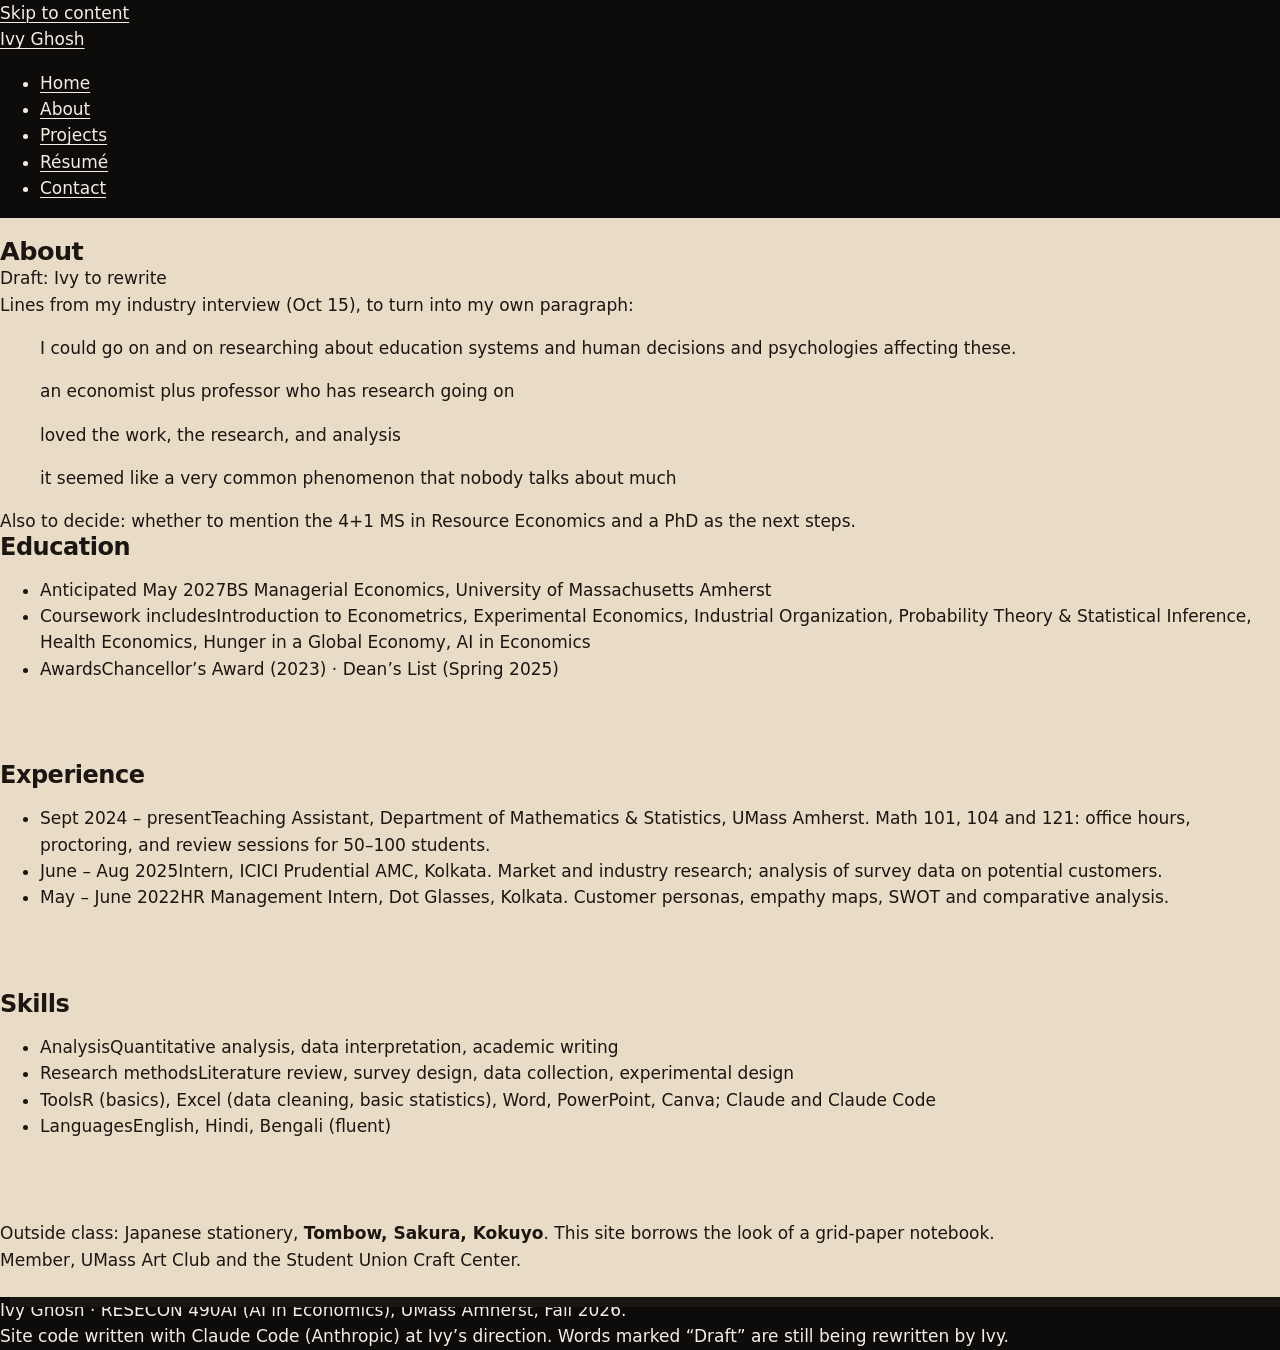
==== about.html @ 264ae203 "Add files via upload" ====
<!doctype html>
<html lang="en">
<head>
<meta charset="utf-8">
<meta name="viewport" content="width=device-width, initial-scale=1">
<title>About · Ivy Ghosh</title>
<meta name="description" content="About Ivy Ghosh: Managerial Economics senior at UMass Amherst, math TA, and researcher of education and human decisions.">
<meta name="theme-color" content="#FAFBF8">
<meta property="og:title" content="About Ivy Ghosh">
<meta property="og:description" content="Managerial Economics senior at UMass Amherst, math TA, and researcher of education and human decisions.">
<meta property="og:type" content="website">
<link rel="icon" href="data:image/svg+xml,%3Csvg xmlns='http://www.w3.org/2000/svg' viewBox='0 0 32 32'%3E%3Crect width='32' height='32' rx='4' fill='%23FAFBF8'/%3E%3Cpath d='M8 0v32M16 0v32M24 0v32M0 8h32M0 16h32M0 24h32' stroke='%23DCE5EC'/%3E%3Cpath d='M5 24 L12 17 L18 20 L27 9' fill='none' stroke='%230E6E6A' stroke-width='3' stroke-linecap='round' stroke-linejoin='round'/%3E%3C/svg%3E">
<link rel="preconnect" href="https://fonts.googleapis.com">
<link rel="preconnect" href="https://fonts.gstatic.com" crossorigin>
<link rel="stylesheet" href="https://fonts.googleapis.com/css2?family=Klee+One:wght@400;600&family=Zen+Kaku+Gothic+New:wght@400;700&display=swap">
<link rel="stylesheet" href="./styles.css">
</head>
<body>
<a class="skip" href="#main">Skip to content</a>
<div class="notebook">
  <header class="tabs">
    <a class="brand" href="./index.html">Ivy Ghosh</a>
    <nav aria-label="Pages">
      <ul>
        <li><a href="./index.html">Home</a></li>
        <li><a href="./about.html" aria-current="page">About</a></li>
        <li><a href="./projects.html">Projects</a></li>
        <li><a href="./resume.html">Résumé</a></li>
        <li><a href="./contact.html">Contact</a></li>
      </ul>
    </nav>
  </header>

  <main id="main" class="page">
    <section class="spread">
      <div>
        <h1>About</h1>

        <!-- DRAFT: these are Ivy's own lines from her Oct 15 industry interview, kept word for word.
             Ivy replaces this whole box with her own About paragraph. -->
        <div class="draft" role="note" aria-label="Draft text">
          <span class="draft-tag">Draft: Ivy to rewrite</span>
          <p>Lines from my industry interview (Oct 15), to turn into my own paragraph:</p>
          <blockquote>I could go on and on researching about education systems and human decisions and psychologies affecting these.</blockquote>
          <blockquote>an economist plus professor who has research going on</blockquote>
          <blockquote>loved the work, the research, and analysis</blockquote>
          <blockquote>it seemed like a very common phenomenon that nobody talks about much</blockquote>
          <p class="quiet">Also to decide: whether to mention the 4+1 MS in Resource Economics and a PhD as the next steps.</p>
        </div>

        <div class="section">
          <h2>Education</h2>
          <ul class="rows">
            <li><span class="when">Anticipated May 2027</span>BS Managerial Economics, University of Massachusetts Amherst</li>
            <li><span class="when">Coursework includes</span>Introduction to Econometrics, Experimental Economics, Industrial Organization, Probability Theory &amp; Statistical Inference, Health Economics, Hunger in a Global Economy, AI in Economics</li>
            <li><span class="when">Awards</span>Chancellor’s Award (2023) · Dean’s List (Spring 2025)</li>
          </ul>
        </div>

        <div class="section">
          <h2>Experience</h2>
          <ul class="rows">
            <li><span class="when">Sept 2024 – present</span>Teaching Assistant, Department of Mathematics &amp; Statistics, UMass Amherst. Math 101, 104 and 121: office hours, proctoring, and review sessions for 50–100 students.</li>
            <li><span class="when">June – Aug 2025</span>Intern, ICICI Prudential AMC, Kolkata. Market and industry research; analysis of survey data on potential customers.</li>
            <li><span class="when">May – June 2022</span>HR Management Intern, Dot Glasses, Kolkata. Customer personas, empathy maps, SWOT and comparative analysis.</li>
          </ul>
        </div>

        <div class="section">
          <h2>Skills</h2>
          <ul class="rows">
            <li><span class="when">Analysis</span>Quantitative analysis, data interpretation, academic writing</li>
            <li><span class="when">Research methods</span>Literature review, survey design, data collection, experimental design</li>
            <li><span class="when">Tools</span>R (basics), Excel (data cleaning, basic statistics), Word, PowerPoint, Canva; Claude and Claude Code</li>
            <li><span class="when">Languages</span>English, Hindi, Bengali (fluent)</li>
          </ul>
        </div>
      </div>
      <aside>
        <p class="note">Outside class: Japanese stationery, <b>Tombow, Sakura, Kokuyo</b>. This site borrows the look of a grid-paper notebook.</p>
        <p class="note">Member, UMass Art Club and the Student Union Craft Center.</p>
      </aside>
    </section>
  </main>
</div>

<footer class="foot">
  <p>Ivy Ghosh · RESECON 490AI (AI in Economics), UMass Amherst, Fall 2026.</p>
  <p>Site code written with Claude Code (Anthropic) at Ivy’s direction. Words marked “Draft” are still being rewritten by Ivy.</p>
</footer>
</body>
</html>
---- styles.css ----
/* ---------- Tokens ----------
   Dark stage, because this gets used late at night. The beige "page" is the product
   on stage (the Apple-launch idea); brown is the margin pen. */
:root {
  --ground: #0E0C0A;      /* warm black stage */
  --ground-2: #1A1613;    /* one tone step up, instead of shadows */
  --ink: #F4EEE4;         /* off-white text on the stage */
  --muted: #A89B8A;       /* secondary text on the stage (7:1 on ground) */
  --page: #E8DCC6;        /* beige paper */
  --page-ink: #1C1612;    /* writing on the paper */
  --page-rule: #CDBB9C;   /* ruled lines */
  --pen: #7A4A28;         /* brown margin pen on paper (5.4:1) */
  --pen-on-dark: #C08A5C; /* the same brown, lightened to read on black */

  --display: "Schibsted Grotesk", system-ui, sans-serif;
  --math: "IBM Plex Mono", ui-monospace, monospace; /* mono only for math lines */

  /* Five sizes, far apart */
  --s1: 0.875rem;  /* 14 */
  --s2: 1.0625rem; /* 17 */
  --s3: 1.5rem;    /* 24 */
  --s4: 2.75rem;   /* 44 */
  --s5: clamp(3rem, 8vw, 5.5rem); /* up to 88 */

  --gutter: clamp(1rem, 4vw, 3rem);
  --max: 72rem;
}

/* ---------- Base ---------- */
*, *::before, *::after { box-sizing: border-box; }
[hidden] { display: none !important; } /* layout rules below must never un-hide things */
html { color-scheme: dark; scrollbar-color: var(--pen-on-dark) var(--ground); }
body {
  margin: 0;
  background: var(--ground);
  color: var(--ink);
  font: 400 var(--s2)/1.55 var(--display);
  caret-color: var(--pen-on-dark);
  -webkit-font-smoothing: antialiased;
}
::selection { background: var(--pen-on-dark); color: var(--ground); }
h1, h2, h3 { font-weight: 800; line-height: 1.05; letter-spacing: -0.02em; margin: 0; }
p { margin: 0; }
a { color: var(--ink); text-underline-offset: 0.2em; text-decoration-thickness: 1px; }
a:hover { color: var(--pen-on-dark); }
:focus-visible { outline: 3px solid var(--pen-on-dark); outline-offset: 3px; }
.num { font-variant-numeric: tabular-nums; } /* only where numbers stack in a column; this font also widens . and : when tabular */
.wrap { max-width: var(--max); margin: 0 auto; padding: 0 var(--gutter); }
.visually-hidden { position: absolute; width: 1px; height: 1px; overflow: hidden; clip: rect(0 0 0 0); white-space: nowrap; }

/* ---------- Header / nav ---------- */
.site-header { padding: 1.25rem 0; }
.site-header .wrap { display: flex; flex-wrap: wrap; align-items: center; justify-content: space-between; gap: 0.75rem 2rem; }
.wordmark { font-weight: 800; font-size: var(--s2); text-decoration: none; display: inline-flex; align-items: center; gap: 0.5rem; }
.wordmark svg { flex: none; }
.site-nav ul { list-style: none; margin: 0; padding: 0; display: flex; flex-wrap: wrap; gap: 0 0.85rem; }
@media (min-width: 600px) { .site-nav ul { gap: 0 1.25rem; } }
.site-nav a { display: inline-block; padding: 0.6rem 0; font-size: var(--s1); color: var(--muted); text-decoration: none; min-height: 44px; line-height: 1.6; }
.site-nav a:hover, .site-nav a[aria-current="page"] { color: var(--ink); }
.site-nav a[aria-current="page"] { text-decoration: underline; text-decoration-color: var(--pen-on-dark); text-decoration-thickness: 2px; }

/* ---------- Buttons: fully round, on purpose (the page stays square) ---------- */
.btn {
  display: inline-flex; align-items: center; justify-content: center; gap: 0.5rem;
  min-height: 48px; padding: 0 1.4rem; border-radius: 999px; border: 2px solid transparent;
  font: 700 var(--s2)/1 var(--display); text-decoration: none; cursor: pointer;
  transition: transform 120ms ease-out, background-color 120ms ease-out, color 120ms ease-out;
}
.btn:active { transform: scale(0.97); }
.btn-primary { background: var(--page); color: var(--page-ink); }
.btn-primary:hover { background: var(--ink); color: var(--page-ink); }
.btn-ghost { background: transparent; color: var(--ink); border-color: #7D6E5C; } /* 3.9:1 against the stage */
.btn-ghost:hover { border-color: var(--pen-on-dark); color: var(--ink); }
.btn[disabled] { opacity: 0.45; cursor: not-allowed; }
.btn-row { display: flex; flex-wrap: wrap; gap: 0.75rem; }

/* ---------- The page (blue-book paper) ---------- */
.page {
  position: relative;
  background: var(--page);
  color: var(--page-ink);
  padding: 1.25rem 0 1.5rem;
  /* a real offset shadow, like paper lying on a desk */
  box-shadow: 10px 10px 0 var(--ground-2);
}
.page-head { padding: 0 1.25rem 0.75rem; font-size: var(--s1); color: var(--pen); font-weight: 700; border-bottom: 2px solid var(--page-rule); }
.lines { list-style: none; margin: 0; padding: 0; }
.line {
  display: grid;
  grid-template-columns: 2.25rem minmax(0, 1fr) 2.25rem;
  align-items: center;
  border-bottom: 1px solid var(--page-rule);
  min-height: 3rem;
}
.line .num { color: var(--pen); font-size: var(--s1); text-align: right; padding-right: 0.5rem; }
.line .math, .line input {
  font: 500 var(--s2)/1.4 var(--math);
  color: var(--page-ink);
  padding: 0.65rem 0.5rem;
  min-width: 0;
}
.line input { width: 100%; background: transparent; border: 0; border-radius: 0; caret-color: var(--pen); }
.line input::placeholder { color: #5E5040; } /* 5.7:1 on paper */
.line input:focus-visible { outline: 2px solid var(--pen); outline-offset: -2px; }
.line input::selection, .page ::selection { background: var(--pen); color: var(--page); }
.mark { display: flex; justify-content: center; color: var(--pen); }
.mark svg { width: 22px; height: 22px; }
.line.is-bad { background: rgba(122, 74, 40, 0.12); }
.line.is-bad .num { color: var(--page-ink); } /* brown on the tint was only 4.3:1 */

/* Empty margin on wide screens: say what will appear there */
.margin-hint { display: none; }
@media (min-width: 900px) {
  .margin-hint { display: block; position: absolute; top: 4.25rem; right: 1.25rem; width: 15.5rem; color: var(--pen); font-size: var(--s1); }
  .page.has-note .margin-hint { display: none; }
}
.line.is-bad .math, .line.is-bad input { text-decoration: underline wavy var(--pen); text-underline-offset: 0.35em; }

/* Margin note: under the line on phones, in the right margin on wide screens */
.margin-note {
  grid-column: 1 / -1;
  margin: 0 0.75rem 0.75rem 2.25rem;
  padding: 0.75rem 0.9rem;
  border: 2px solid var(--pen);
  background: var(--page); /* keeps the brown labels at 5.4:1 even on the tinted line */
  color: var(--page-ink);
  font-size: var(--s1);
  line-height: 1.5;
}
.margin-note p + p { margin-top: 0.4rem; }
.margin-note b { color: var(--pen); }

@media (min-width: 900px) {
  .page.has-margin { padding-right: 18rem; }
  .page.has-margin::after { /* the margin line of the paper */
    content: ""; position: absolute; top: 0; bottom: 0; right: 17rem; width: 2px; background: var(--pen); opacity: 0.35;
  }
  .page.has-margin .line { position: relative; }
  .page.has-margin .margin-note { position: absolute; left: calc(100% + 1.25rem); top: 0; width: 15.5rem; margin: 0; background: var(--page); z-index: 1; }
}

/* The sweep: the one live thing */
.sweep {
  position: absolute; left: 0; right: 0; top: 0; height: 3px;
  background: var(--pen); opacity: 0; pointer-events: none;
  transition: transform 240ms ease-in-out, opacity 160ms;
}
.page.has-margin .sweep { right: 18rem; }
.sweep.is-on { opacity: 1; }
.margin-note.is-new { animation: note-in 320ms ease-out both; }
@keyframes note-in { from { opacity: 0; transform: translateX(12px); } to { opacity: 1; transform: none; } }
.mark.is-new svg { animation: tick-in 220ms ease-out both; }
@keyframes tick-in { from { opacity: 0; transform: scale(0.6); } to { opacity: 1; transform: none; } }

/* ---------- Home ---------- */
.hero { padding: clamp(2rem, 6vw, 5rem) 0 clamp(3rem, 8vw, 7rem); }
.hero .wrap { display: grid; gap: 3rem; align-items: center; }
.hero h1 { font-size: var(--s5); max-width: 9ch; }
.hero .lede { font-size: var(--s3); line-height: 1.35; color: var(--muted); margin: 1.25rem 0 2rem; max-width: 26ch; font-weight: 400; }
.hero .page { max-width: 34rem; justify-self: end; width: 100%; }
@media (min-width: 900px) { .hero .wrap { grid-template-columns: 1fr 1.15fr; } }

/* Claims: each headline sits next to its proof (real checker output or real site data) */
.claim { padding: clamp(4rem, 10vw, 8rem) 0; }
.claim-grid { display: grid; gap: 2.5rem; align-items: center; }
@media (min-width: 900px) { .claim-grid { grid-template-columns: 1fr 1fr; gap: 4rem; } }
.claim h2 { font-size: var(--s5); max-width: 14ch; }
@media (min-width: 900px) { .claim h2 { font-size: clamp(2.75rem, 4.4vw, 4.25rem); } } /* keep claims to about two lines beside their proof */
.claim p { font-size: var(--s3); line-height: 1.4; color: var(--muted); max-width: 28ch; margin-top: 1.5rem; }
.claim-field { background: var(--page); color: var(--page-ink); }
.claim-field p { color: #4A3D31; }

.proof-list { list-style: none; margin: 0; padding: 0; display: grid; gap: 1.5rem; }
.proof-list li { display: grid; gap: 0.4rem; padding-left: 1rem; border-left: 3px solid var(--pen-on-dark); }
.proof-list .math { font: 500 var(--s1)/1.4 var(--math); color: var(--muted); white-space: pre-wrap; }
.proof-list li > span:last-child { font-size: var(--s3); line-height: 1.3; font-weight: 700; }

.proof-card { margin: 0; background: var(--ground); color: var(--ink); padding: 1.75rem; box-shadow: 10px 10px 0 #CDBB9C; }
.proof-card figcaption { font-weight: 800; font-size: var(--s3); margin-bottom: 1rem; }
.proof-card ul { list-style: none; margin: 0; padding: 0; display: grid; gap: 0.75rem; }
.proof-card li { display: flex; align-items: center; flex-wrap: wrap; gap: 0.25rem 0.75rem; }
.proof-card em { font-style: normal; font-size: var(--s1); color: var(--pen-on-dark); font-weight: 700; }
.box { width: 20px; height: 20px; border: 2px solid var(--muted); flex: none; }
.box.is-on { background: var(--pen-on-dark); border-color: var(--pen-on-dark); }

.proof-steps { list-style: none; counter-reset: unlock; margin: 0; padding: 0; display: grid; gap: 1.25rem; }
.proof-steps li { counter-increment: unlock; display: grid; grid-template-columns: 3rem 1fr; column-gap: 1rem; }
.proof-steps li::before { content: counter(unlock); grid-row: span 2; font-size: var(--s4); font-weight: 800; line-height: 1; color: var(--pen-on-dark); }
.proof-steps b { font-size: var(--s3); }
.proof-steps span { color: var(--muted); }

.limits { padding: 5rem 0; background: var(--ground-2); }
.limits h2 { font-size: var(--s4); margin-bottom: 2rem; }
.limits .cols { display: grid; gap: 2.5rem; }
@media (min-width: 760px) { .limits .cols { grid-template-columns: 1fr 1fr; } }
.limits h3 { font-size: var(--s3); margin-bottom: 0.75rem; }
.limits ul { margin: 0; padding-left: 1.2rem; color: var(--muted); }
.limits li + li { margin-top: 0.4rem; }
.closer { padding: 6rem 0; text-align: center; }
.closer h2 { font-size: var(--s4); margin-bottom: 1.5rem; }

@supports (animation-timeline: view()) {
  @media (prefers-reduced-motion: no-preference) {
    .claim h2 { animation: rise linear both; animation-timeline: view(); animation-range: entry 0% cover 35%; }
    @keyframes rise { from { opacity: 0.15; transform: scale(0.94); } to { opacity: 1; transform: none; } }
  }
}

/* ---------- Inner pages ---------- */
.page-title { padding: clamp(1.5rem, 5vw, 4rem) 0 2rem; }
.page-title h1 { font-size: var(--s4); }
.page-title p { color: var(--muted); font-size: var(--s3); line-height: 1.35; margin-top: 0.75rem; max-width: 34ch; }
.section { padding-bottom: 4rem; }
.section h2 { font-size: var(--s3); margin-bottom: 1rem; }
.prose p + p { margin-top: 0.75rem; }
.prose { max-width: 40rem; color: var(--muted); }
.prose strong { color: var(--ink); }

.field { display: grid; gap: 0.4rem; margin-bottom: 1.25rem; }
.field label, .field legend { font-weight: 700; font-size: var(--s1); }
select, textarea, .text-input {
  font: 400 var(--s2)/1.4 var(--display); color: var(--ink);
  background: var(--ground-2); border: 2px solid #7D6E5C; border-radius: 0;
  padding: 0.7rem 0.8rem; min-height: 48px; width: 100%;
}
select:focus-visible, textarea:focus-visible, .text-input:focus-visible { border-color: var(--pen-on-dark); outline: none; }
textarea { resize: vertical; min-height: 6rem; }

/* Check page */
.check-grid { display: grid; gap: 2.5rem; padding-bottom: 5rem; }
@media (min-width: 900px) { .check-grid { grid-template-columns: 20rem minmax(0, 1fr); align-items: start; } }
.prompt { font-size: var(--s3); line-height: 1.35; font-weight: 700; margin: 0.5rem 0 1rem; }
.note-line { color: var(--muted); font-size: var(--s1); }
.note-line a { color: var(--ink); }
.upload { margin-top: 1.5rem; border-top: 2px solid #2A231E; padding-top: 1.25rem; }
.upload summary { cursor: pointer; font-weight: 700; min-height: 44px; display: flex; align-items: center; }
.upload input[type=file] { margin: 0.75rem 0; font: inherit; color: var(--muted); max-width: 100%; }
.upload img { max-width: 100%; height: auto; display: block; margin: 0.5rem 0; border: 2px solid #2A231E; }
.sheet-actions { margin-top: 1.5rem; }
.verdict { margin-top: 2rem; min-height: 1rem; }
.verdict h2 { font-size: var(--s4); max-width: 18ch; }
.verdict p { color: var(--muted); margin-top: 0.75rem; font-size: var(--s3); line-height: 1.35; max-width: 32ch; }
.followup { margin-top: 1.5rem; }
.deeper { margin-top: 1.5rem; max-width: 40rem; padding: 1rem 1.25rem; background: var(--ground-2); }
.deeper:empty { display: none; }
.deeper ol { margin: 0.5rem 0 0; padding-left: 1.4rem; font-family: var(--math); }
.toast {
  position: fixed; left: 50%; bottom: 1.5rem; transform: translateX(-50%);
  background: var(--page); color: var(--page-ink); font-weight: 700;
  padding: 0.9rem 1.4rem; max-width: calc(100% - 2rem); z-index: 10;
  animation: toast-in 260ms ease-out both;
}
@keyframes toast-in { from { opacity: 0; transform: translate(-50%, 10px); } to { opacity: 1; transform: translate(-50%, 0); } }

/* How to use */
.steps { list-style: none; counter-reset: step; margin: 0; padding: 0; display: grid; gap: 2.5rem; max-width: 44rem; }
.steps li { counter-increment: step; display: grid; grid-template-columns: 3.5rem 1fr; gap: 1rem; }
.steps li::before { content: counter(step); font-size: var(--s4); font-weight: 800; color: var(--pen-on-dark); line-height: 1; }
.steps h3 { font-size: var(--s3); margin-bottom: 0.4rem; }
.steps p { color: var(--muted); }
.syntax { width: 100%; max-width: 44rem; border-collapse: collapse; }
.syntax th, .syntax td { text-align: left; padding: 0.7rem 0.75rem 0.7rem 0; border-bottom: 1px solid #2A231E; vertical-align: top; }
.syntax th { font-size: var(--s1); color: var(--muted); }
.syntax code { font-family: var(--math); color: var(--ink); }

/* Context + profile */
.choice-list { display: grid; gap: 0.5rem; border: 0; padding: 0; margin: 0 0 2rem; }
.choice { display: flex; align-items: center; gap: 0.75rem; min-height: 48px; padding: 0.5rem 0.9rem; background: var(--ground-2); cursor: pointer; }
.choice input { width: 20px; height: 20px; accent-color: var(--pen-on-dark); flex: none; }
.choice:has(input:checked) { outline: 2px solid var(--pen-on-dark); }
.status { margin-top: 1rem; color: var(--pen-on-dark); font-weight: 700; min-height: 1.5em; }
.summary { font-size: var(--s3); line-height: 1.35; max-width: 30ch; margin-bottom: 2rem; }
.history { list-style: none; margin: 0; padding: 0; max-width: 44rem; }
.history li { display: grid; grid-template-columns: 1fr auto; gap: 0.25rem 1rem; padding: 0.9rem 0; border-bottom: 1px solid #2A231E; }
.history .what { font-weight: 700; overflow-wrap: anywhere; }
.history .result { color: var(--muted); font-size: var(--s1); grid-column: 1 / -1; }
.history time { color: var(--muted); font-size: var(--s1); }
.empty { color: var(--muted); padding: 1.5rem; background: var(--ground-2); max-width: 44rem; }

/* ---------- Footer ---------- */
.site-footer { border-top: 2px solid #2A231E; padding: 2rem 0 3rem; color: var(--muted); font-size: var(--s1); }
.site-footer p + p { margin-top: 0.4rem; }

@media (prefers-reduced-motion: reduce) {
  *, *::before, *::after { animation: none !important; transition: none !important; }
}
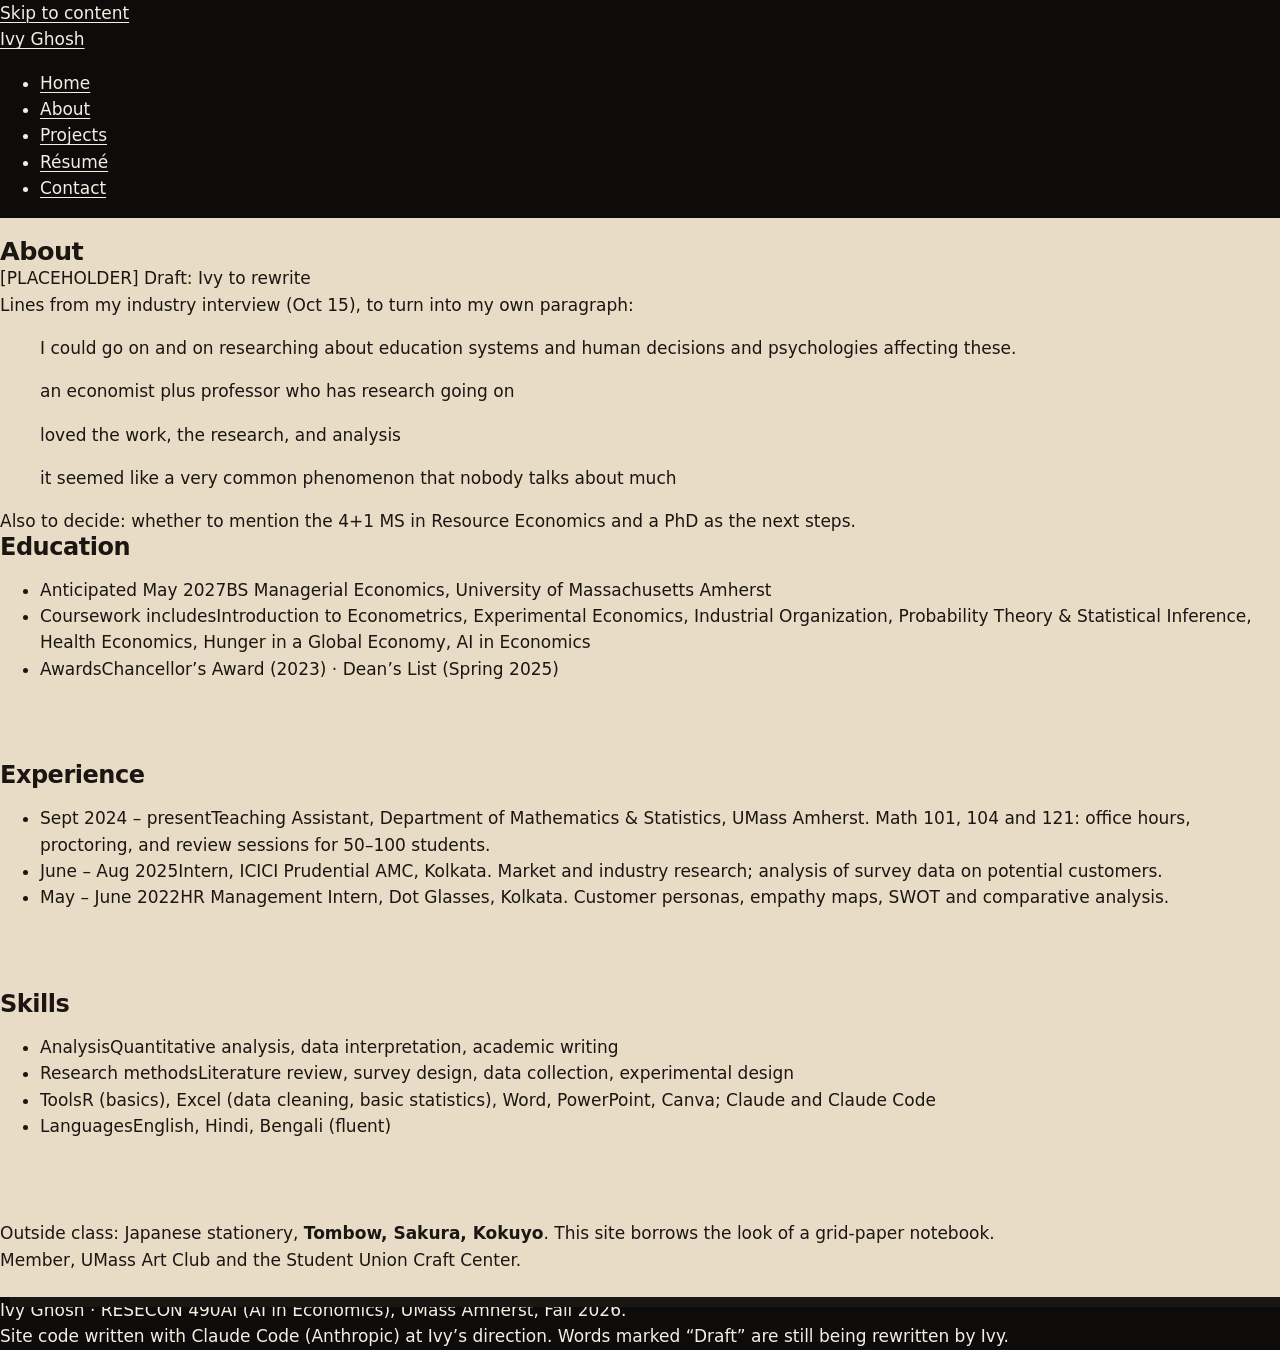
==== commit baa40297: "Add files via upload" ====
--- a/about.html
+++ b/about.html
@@ -39,7 +39,7 @@
         <!-- DRAFT: these are Ivy's own lines from her Oct 15 industry interview, kept word for word.
              Ivy replaces this whole box with her own About paragraph. -->
         <div class="draft" role="note" aria-label="Draft text">
-          <span class="draft-tag">Draft: Ivy to rewrite</span>
+          <span class="draft-tag">[PLACEHOLDER] Draft: Ivy to rewrite</span>
           <p>Lines from my industry interview (Oct 15), to turn into my own paragraph:</p>
           <blockquote>I could go on and on researching about education systems and human decisions and psychologies affecting these.</blockquote>
           <blockquote>an economist plus professor who has research going on</blockquote>
